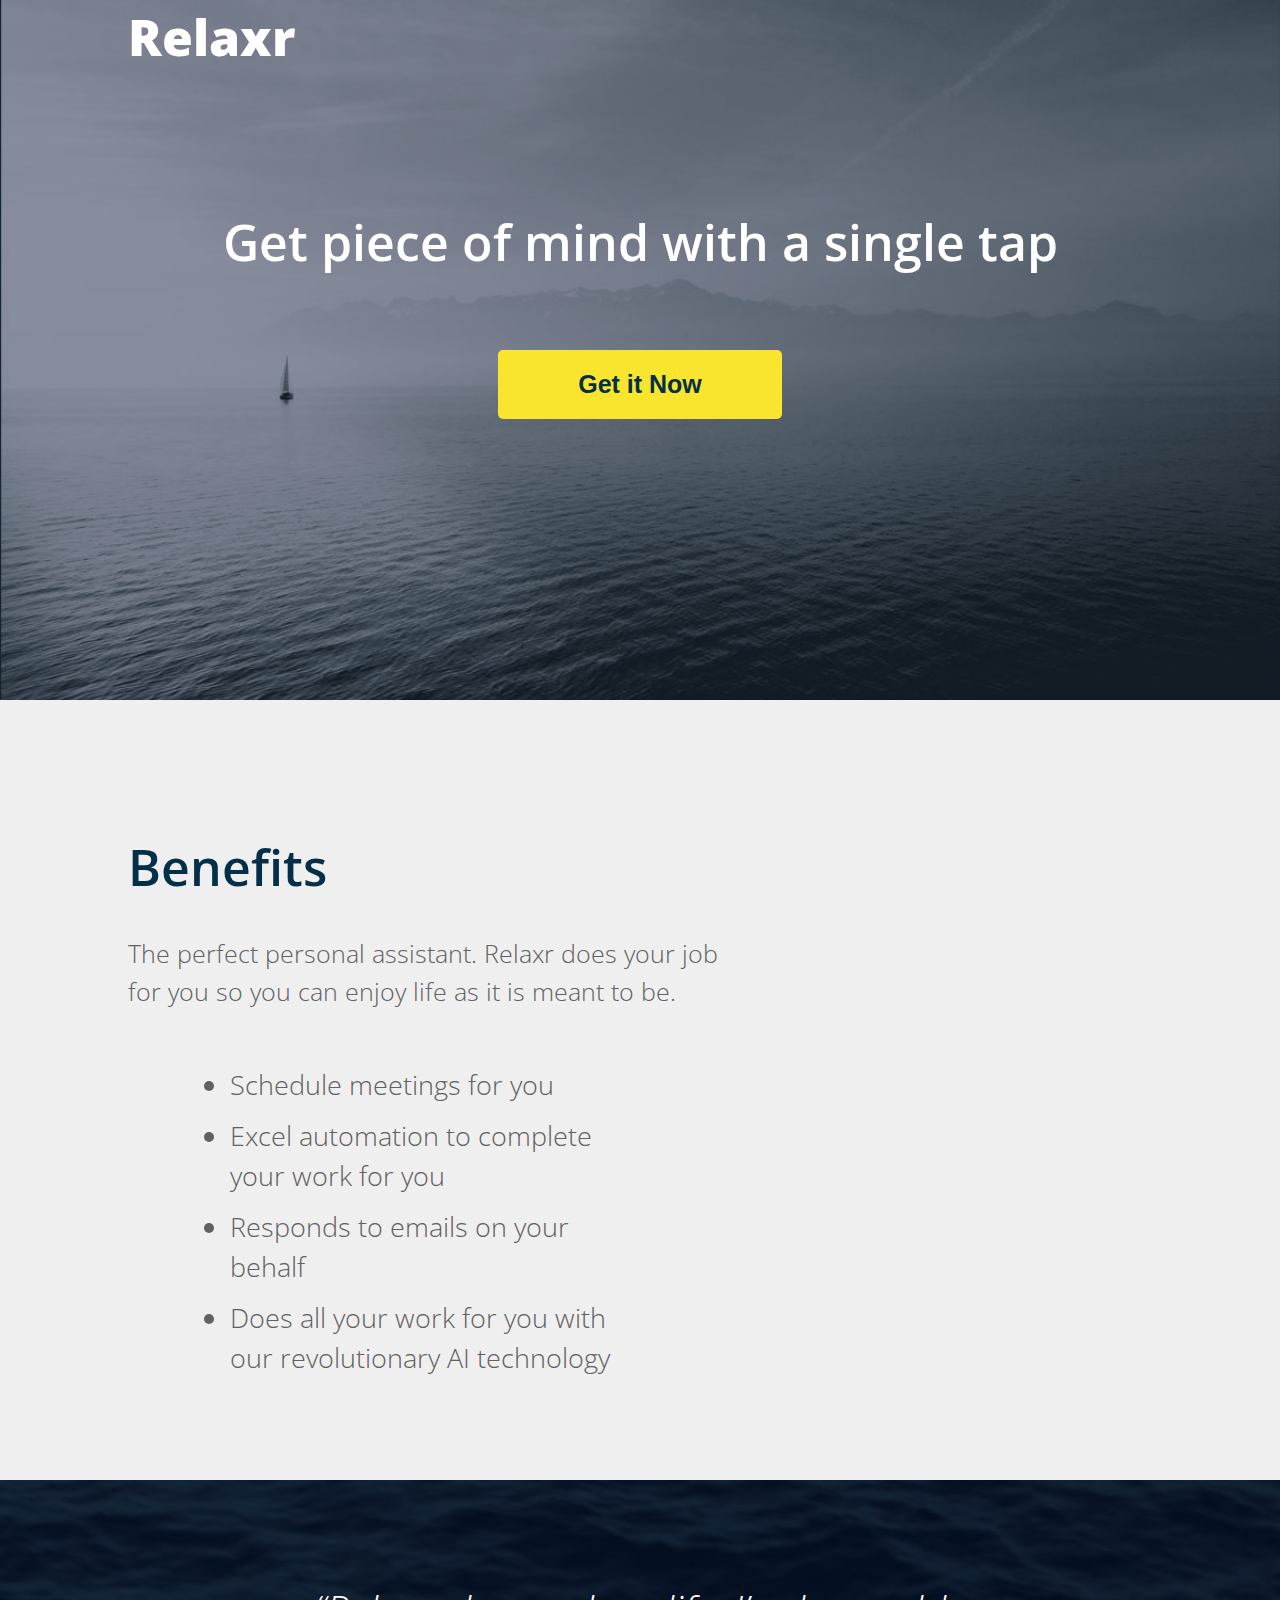
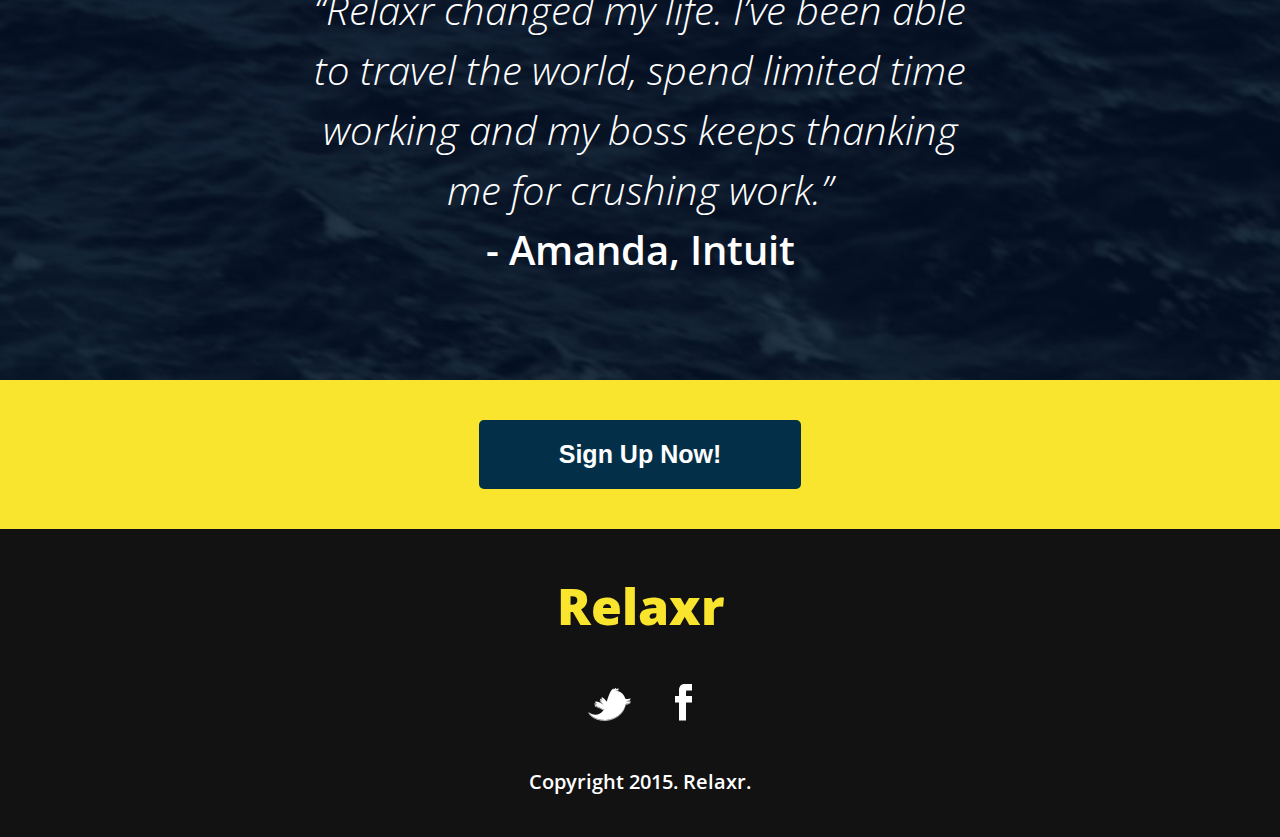
==== index.html @ 1d4b477f "Initial commit" ====
<!DOCTYPE html>
<html lang="en">
	<head>
  	<meta charset="utf-8">

		<title>Relaxr</title>

		<!-- external CSS link -->
		<link rel="stylesheet" href="./css/reset.css">
		<link rel="stylesheet" href="./css/style.css">
		<link href="https://fonts.googleapis.com/css?family=Open+Sans:300,300i,400,400i,600,800" rel="stylesheet">

	</head>
	<body>
		<section class="intro">
			<div class="container">
				<header>
					<h1>Relaxr</h1>
				</header>

				<h2 class="tagline">Get piece of mind with a single tap</h2>
				<button type="button" class="get_it_now">Get it Now</button>
			</div>
		</section>

		<section class="benefits">
			<div class="benefits_copy">
				<h3>Benefits</h3>
				<p class="paragraph">The perfect personal assistant. Relaxr does your job for you so you can enjoy life as it is meant to be.</p>

				<ul>
					<li>Schedule meetings for you</li>
					<li>Excel automation to complete your work for you</li>
					<li>Responds to emails on your behalf</li>
					<li>Does all your work for you with our revolutionary AI technology</li>
				</ul>
			</div>
		</section>

		<div class="testimonial">
			<p class="quote"><em>“Relaxr changed my life. I’ve been able to travel the world, spend limited time working and my boss keeps thanking me for crushing work.”</em><br><span>- Amanda, Intuit</span>
			</p>
		</div>

		<section class="sign_up">
			<button type="button" class="sign_up_now">Sign Up Now!</button>
		</section>

		<footer>
			<h2>Relaxr</h2>

			<nav>
				<img src="./images/twitter.png" alt="Twitter">
				<img src="./images/facebook.png" alt="Facebook">
			</nav>

			<p class="copyright">Copyright 2015. Relaxr.</p>
		</footer>
	</body>
</html>
---- css/style.css ----
/*
Project Name: Blank Template
Client: Your Client
Author: Pertheina Thomas
Developer @GA in NYC
*/


/******************************************
/* SETUP
/*******************************************/

/* Box Model Hack */
* {
  box-sizing: border-box;
}

/* Clear fix hack */
.clearfix:before,
.clearfix:after {
    content: " ";
    display: table;
}

.clearfix:after {
    clear: both;
}

/******************************************
/* BASE STYLES
/*******************************************/

body {
	color: #000;
	line-height: 1.5;
	font-family: 'Open Sans', sans-serif;
}


/******************************************
/* LAYOUT
/*******************************************/

/* Center the container */
.container, .benefits_copy {
	max-width: 90%;
 	margin: 0 auto;
 	width: 1024px;
 	height: 700px;
}

/******************************************
/* ADDITIONAL STYLES
/*******************************************/

.intro {
	background: url("../images/header_bg.jpg") no-repeat center top rgb(134,141,157);
	background-size: cover;
}

h1 {
	color: #fff;
	font-size: 50px;
	font-weight: 800;
}

.tagline {
	font-size: 50px;
	font-weight: 600;
	color: #fff;
	text-align: center;
	margin: 90px 0px 30px;
}

.get_it_now {
	background-color: #f9e42e;
	border: none;
	border-radius: 5px;
	padding: 20px 80px;
	font-weight: 800;
	font-size: 25px;
	color: #033048;
	text-decoration: none;
	align-content: center;
	display: block;
	margin: 0 auto;
}


.benefits {
	background-color: #f0efef;
	padding: 40px 10px;
	font-weight: 300;
}

h3 {
	font-weight: 600;
	font-size: 50px;
	color: #033048;
	padding: 90px 0px 30px 0px;
}

.paragraph {
	font-weight: 300;
	color: #606161;
	font-size: 25px;
	padding-bottom: 50px;
	padding-right: 40%;
}

ul {
	font-size: 27px;
	padding-right: 10%;
	color: #606161;
	padding-left: 10%;
	margin-right: 40%;
}

li {
	list-style-type: disc;
	color: #606161;
	padding: 5px 0px;
}

.testimonial {
	background-image: url('../images/testimonial_bg.jpg');
	background-repeat: no-repeat;
	background-size: cover;
	height: 500px;
}

.quote {
	font-weight: 300;
	color: #fff;
	font-size: 40px;
	text-align: center;
	padding: 100px 300px;
	font-style: italic;
}

span {
	font-weight: 600;
	font-style: normal;
}

.sign_up {
	background-color: #f9e42e;
	padding: 40px 0px;
}

.sign_up_now {
	background-color: #033048;
	border: none;
	border-radius: 5px;
	padding: 20px 80px;
	font-weight: 800;
	font-size: 25px;
	color: #fff;
	text-decoration: none;
	align-content: center;
	display: block;
	margin: 0 auto;
}

footer {
	background-color: #121212;
	display: block;
	margin: 0 auto;
}

img {
	display: inline-block;
	padding: 0px 20px;
}

nav {
	width: 1024px;
	margin-left: 568px;
	/*margin 0 auto not working, not sure why?*/
}

h2 {
	color: #f9e42e;
	font-weight: 800;
	font-size: 50px;
	text-align: center;
	padding: 40px;
	}

.copyright {
	font-weight: 600;
	font-size: 20px;
	color: #fff;
	text-align: center;
	padding: 40px 0px;
}
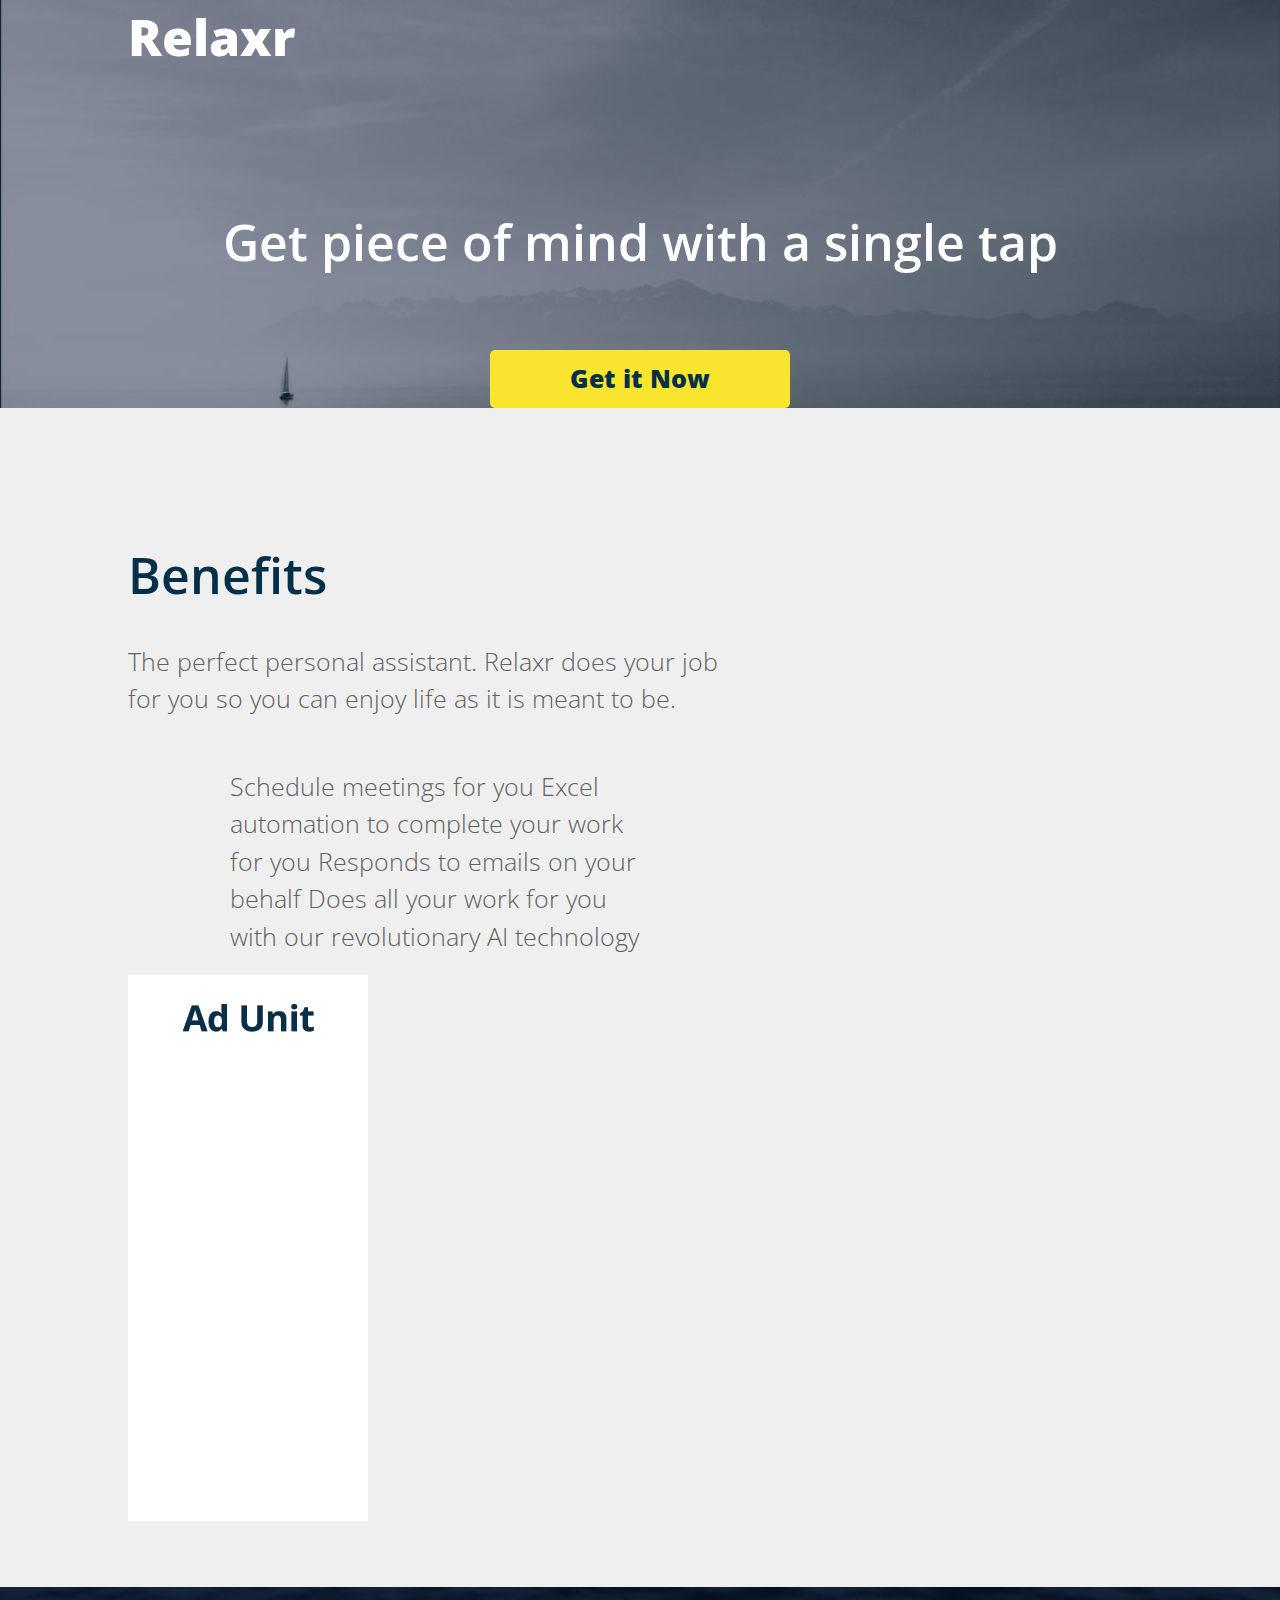
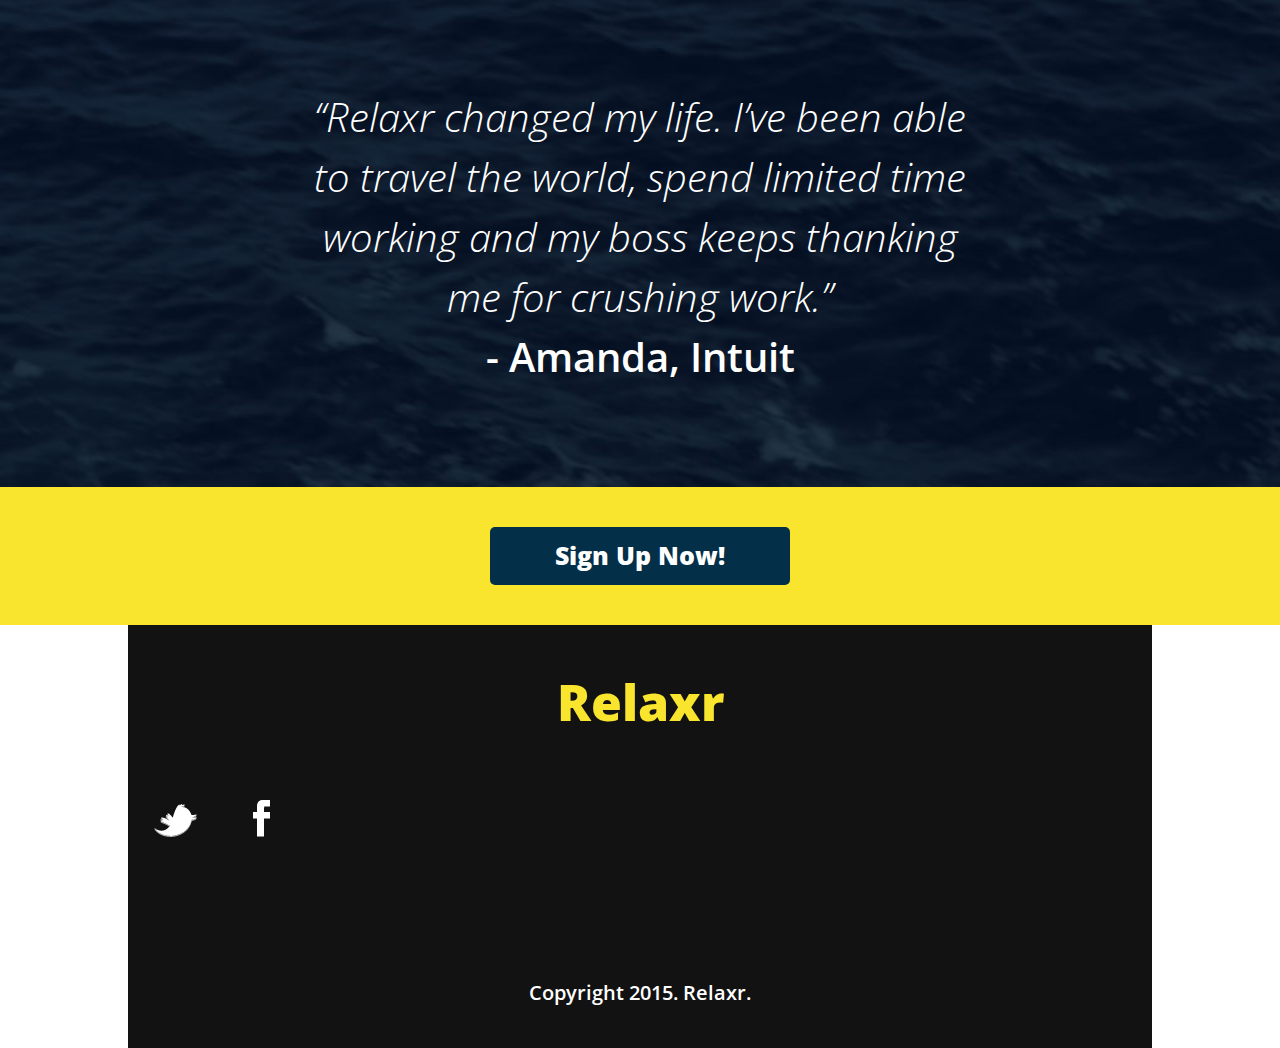
==== commit 3f9e128d: "Added blog" ====
--- a/index.html
+++ b/index.html
@@ -19,7 +19,7 @@
 				</header>
 
 				<h2 class="tagline">Get piece of mind with a single tap</h2>
-				<button type="button" class="get_it_now">Get it Now</button>
+				<a href="#" alt="#" class="yellow">Get it Now</a>
 			</div>
 		</section>
 
@@ -28,12 +28,14 @@
 				<h3>Benefits</h3>
 				<p class="paragraph">The perfect personal assistant. Relaxr does your job for you so you can enjoy life as it is meant to be.</p>
 
-				<ul>
+				<ul class="points">
 					<li>Schedule meetings for you</li>
 					<li>Excel automation to complete your work for you</li>
 					<li>Responds to emails on your behalf</li>
 					<li>Does all your work for you with our revolutionary AI technology</li>
 				</ul>
+
+				<img src="./images/ad-unit.png" alt="Advert" href="#">
 			</div>
 		</section>
 
@@ -43,16 +45,16 @@
 		</div>
 
 		<section class="sign_up">
-			<button type="button" class="sign_up_now">Sign Up Now!</button>
+			<a type="button" class="blue">Sign Up Now!</a>
 		</section>
 
-		<footer>
+		<footer class="container">
 			<h2>Relaxr</h2>
 
-			<nav>
-				<img src="./images/twitter.png" alt="Twitter">
-				<img src="./images/facebook.png" alt="Facebook">
-			</nav>
+			<ul>
+				<li><a href="#"><img src="images/twitter.png" alt="Twitter logo"></a></li>
+				<li><a href="#"><img src="images/facebook.png" alt="Facebook logo"></a></li>
+			</ul>
 
 			<p class="copyright">Copyright 2015. Relaxr.</p>
 		</footer>
--- a/css/style.css
+++ b/css/style.css
@@ -46,7 +46,6 @@
 	max-width: 90%;
  	margin: 0 auto;
  	width: 1024px;
- 	height: 700px;
 }
 
 /******************************************
@@ -62,6 +61,7 @@
 	color: #fff;
 	font-size: 50px;
 	font-weight: 800;
+	margin: 0;
 }
 
 .tagline {
@@ -72,16 +72,17 @@
 	margin: 90px 0px 30px;
 }
 
-.get_it_now {
+.yellow {
 	background-color: #f9e42e;
 	border: none;
 	border-radius: 5px;
-	padding: 20px 80px;
-	font-weight: 800;
-	font-size: 25px;
-	color: #033048;
-	text-decoration: none;
-	align-content: center;
+	padding: 10px 10px;
+	font-weight: 800;
+	font-size: 25px;
+	color: #033048;
+	text-decoration: none;
+	text-align: center;
+	width: 300px;
 	display: block;
 	margin: 0 auto;
 }
@@ -108,18 +109,18 @@
 	padding-right: 40%;
 }
 
-ul {
-	font-size: 27px;
+.points {
+	font-size: 25px;
 	padding-right: 10%;
 	color: #606161;
 	padding-left: 10%;
 	margin-right: 40%;
 }
 
-li {
-	list-style-type: disc;
+.points li {
 	color: #606161;
 	padding: 5px 0px;
+		list-style-type: disc;
 }
 
 .testimonial {
@@ -148,18 +149,141 @@
 	padding: 40px 0px;
 }
 
-.sign_up_now {
+.blue {
 	background-color: #033048;
 	border: none;
 	border-radius: 5px;
-	padding: 20px 80px;
-	font-weight: 800;
-	font-size: 25px;
-	color: #fff;
+	padding: 10px 10px;
+	font-weight: 800;
+	font-size: 25px;
+	color: #fff;
+	width: 300px;
+	text-align: center;
 	text-decoration: none;
 	align-content: center;
 	display: block;
 	margin: 0 auto;
+}
+
+nav {
+	float: right;
+	margin-top: 40px;
+}
+
+nav li {
+	font-size: 20px;
+	padding: 10px 15px;
+}
+
+.heading a, li {
+	display: inline;
+	text-decoration: none;
+	color: #f9e42e;
+}
+
+h2 {
+	color: #f9e42e;
+	font-weight: 800;
+	font-size: 50px;
+	text-align: center;
+	padding: 40px;
+}
+
+.copyright {
+	font-weight: 600;
+	font-size: 20px;
+	color: #fff;
+	text-align: center;
+	padding: 40px 0px;
+}
+
+.heading {
+	background-color: #033048;
+	height: 120px;
+	margin: 0;
+}
+
+.heading h1 {
+	margin-top: 15px;
+	position: absolute;
+}
+
+.blog {
+	margin-top: 50px;
+	width: 70%;
+	float: left;
+}
+
+article {
+	margin-right: 10%;
+	margin-bottom: 50px;
+	padding-bottom: 55px;
+	border-bottom: 2px solid #033048;
+}
+
+h4 {
+	font-size: 40px;
+	color: #033048;
+	font-weight: 600;
+	line-height: 40px;
+}
+
+img {
+	padding: 20px 0px;
+}
+
+.read_more {
+	font-weight: 600;
+	text-decoration: none;
+	color: #033048;
+	font-size: 20px;
+	float: right;
+}
+
+.learn_more {
+	font-weight: 600;
+	text-decoration: none;
+	color: #033048;
+	font-size: 20px;
+}
+
+p {
+	font-weight: 300;
+	color: #606161;
+	font-size: 20px;
+	padding-bottom: 50px;
+}
+
+article p::first-letter {
+	font-size: 80px;
+	float: left;
+	font-weight: 600;
+	padding-right: 5px;
+}
+
+.sidebar {
+	float: right;
+	width: 30%;
+	padding: 50px 30px;
+}
+
+h5 {
+	font-weight: 800;
+	font-size: 30px;
+	color: #033048;
+}
+
+.categories {
+	padding: 20px 0px;
+
+}
+
+.categories li a {
+	text-decoration: none;
+	font-weight: 300;
+	color: #033048;
+	font-size: 25px;
+	display: block;
 }
 
 footer {
@@ -168,41 +292,26 @@
 	margin: 0 auto;
 }
 
-img {
-	display: inline-block;
-	padding: 0px 20px;
-}
-
-nav {
-	width: 1024px;
-	margin-left: 568px;
-	/*margin 0 auto not working, not sure why?*/
-}
-
-h2 {
-	color: #f9e42e;
-	font-weight: 800;
-	font-size: 50px;
-	text-align: center;
-	padding: 40px;
-	}
-
-.copyright {
-	font-weight: 600;
-	font-size: 20px;
-	color: #fff;
-	text-align: center;
-	padding: 40px 0px;
-}
-
-
-
-
-
-
-
-
-
-
-
-
+footer ul li {
+  display: inline-block;
+  list-style: none;
+  margin: 0 26px 75px;
+}
+
+
+
+
+
+
+
+
+
+
+
+
+
+
+
+
+
+
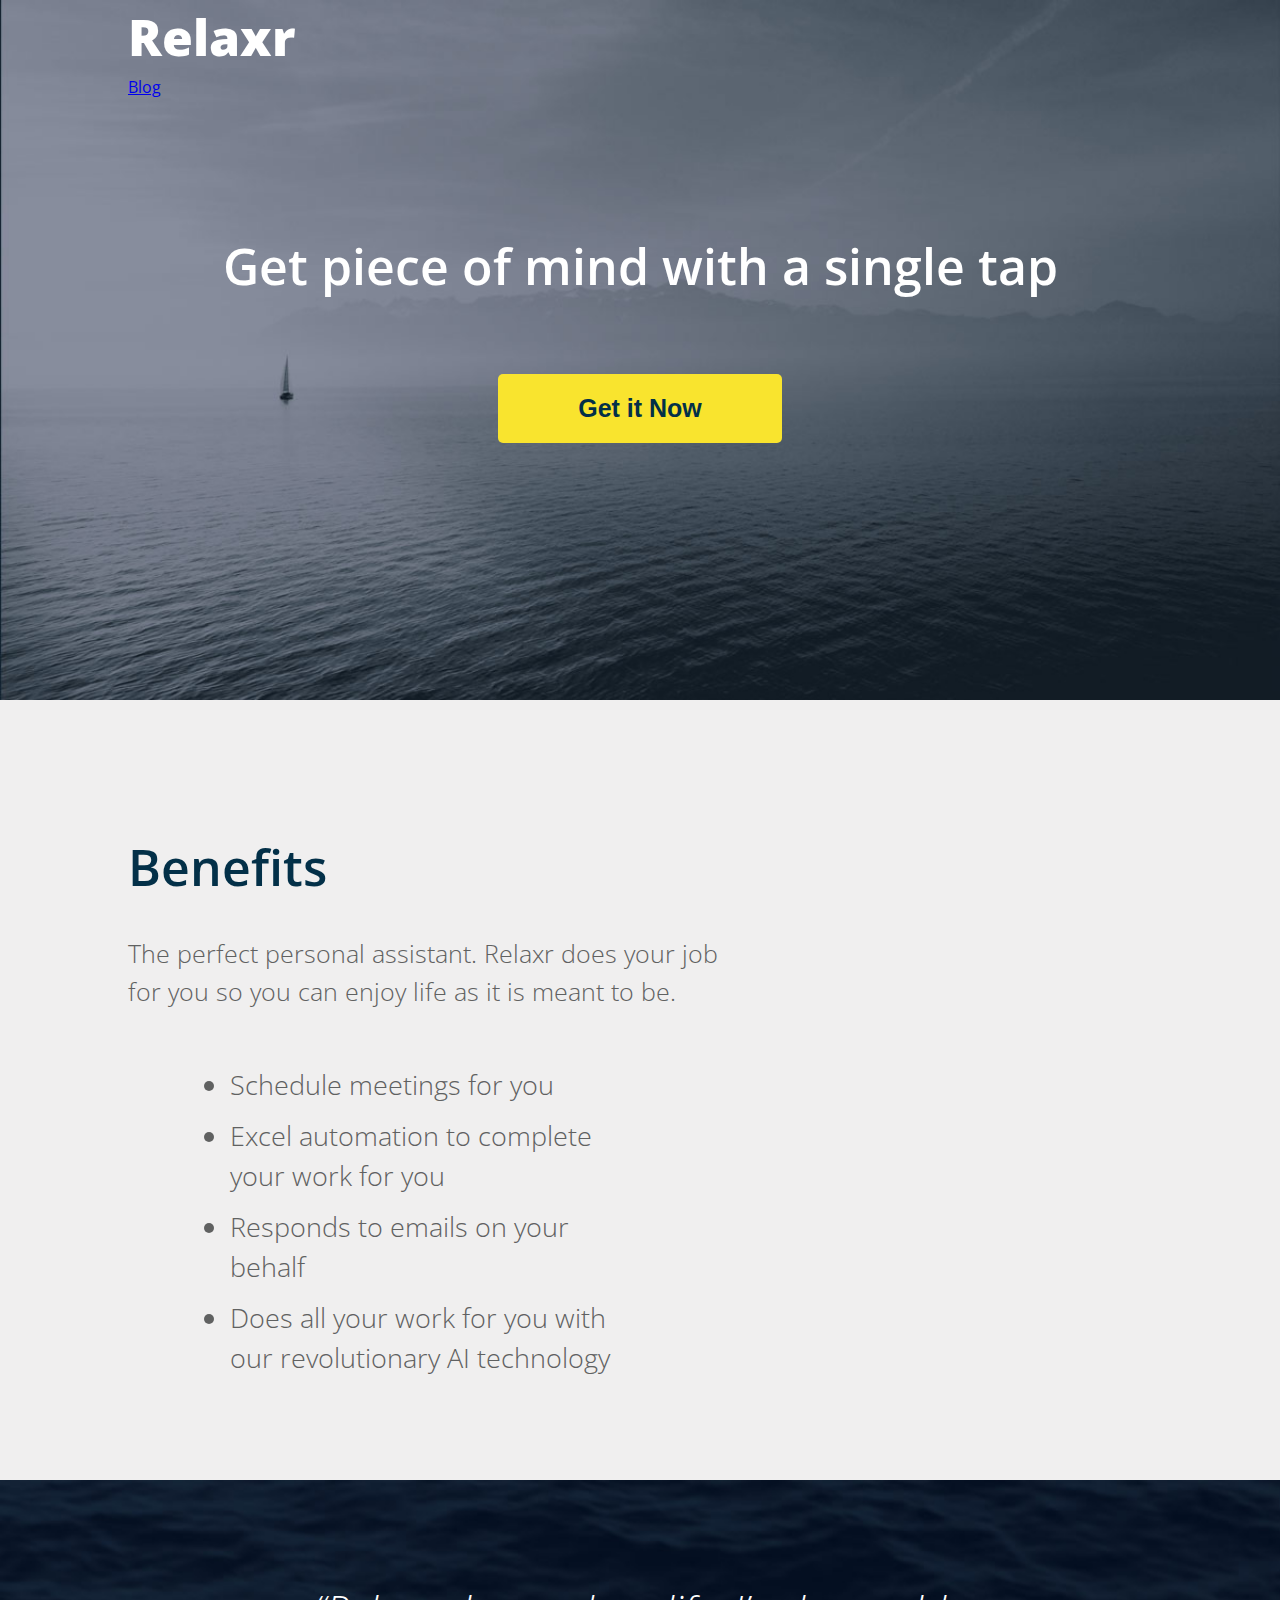
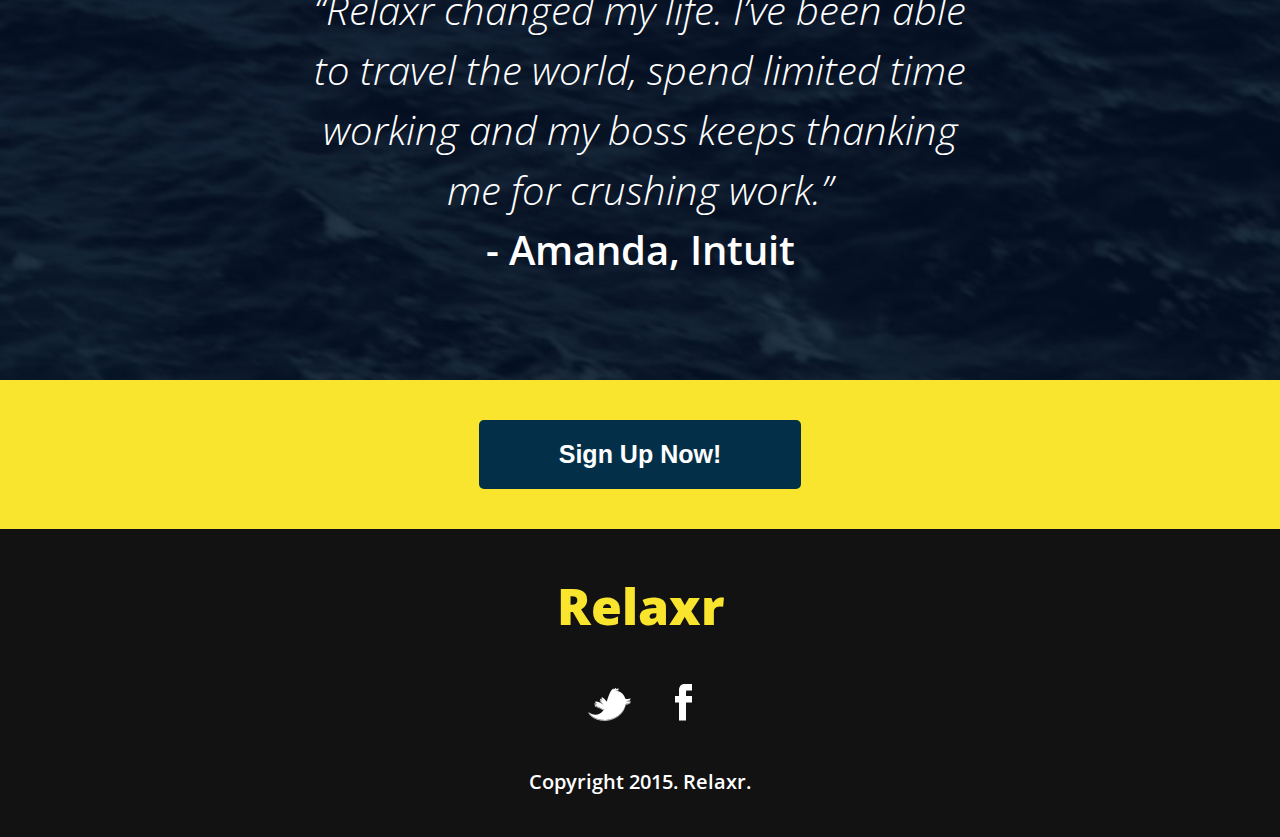
==== commit a6e6f8ca: "updates" ====
--- a/index.html
+++ b/index.html
@@ -17,9 +17,10 @@
 				<header>
 					<h1>Relaxr</h1>
 				</header>
+				<a href="./blog.html" class="navblog">Blog</a>
 
 				<h2 class="tagline">Get piece of mind with a single tap</h2>
-				<a href="#" alt="#" class="yellow">Get it Now</a>
+				<button type="button" class="get_it_now">Get it Now</button>
 			</div>
 		</section>
 
@@ -28,14 +29,12 @@
 				<h3>Benefits</h3>
 				<p class="paragraph">The perfect personal assistant. Relaxr does your job for you so you can enjoy life as it is meant to be.</p>
 
-				<ul class="points">
+				<ul>
 					<li>Schedule meetings for you</li>
 					<li>Excel automation to complete your work for you</li>
 					<li>Responds to emails on your behalf</li>
 					<li>Does all your work for you with our revolutionary AI technology</li>
 				</ul>
-
-				<img src="./images/ad-unit.png" alt="Advert" href="#">
 			</div>
 		</section>
 
@@ -45,16 +44,16 @@
 		</div>
 
 		<section class="sign_up">
-			<a type="button" class="blue">Sign Up Now!</a>
+			<button type="button" class="sign_up_now">Sign Up Now!</button>
 		</section>
 
-		<footer class="container">
+		<footer>
 			<h2>Relaxr</h2>
 
-			<ul>
-				<li><a href="#"><img src="images/twitter.png" alt="Twitter logo"></a></li>
-				<li><a href="#"><img src="images/facebook.png" alt="Facebook logo"></a></li>
-			</ul>
+			<nav>
+				<img src="./images/twitter.png" alt="Twitter">
+				<img src="./images/facebook.png" alt="Facebook">
+			</nav>
 
 			<p class="copyright">Copyright 2015. Relaxr.</p>
 		</footer>
--- a/css/style.css
+++ b/css/style.css
@@ -46,6 +46,7 @@
 	max-width: 90%;
  	margin: 0 auto;
  	width: 1024px;
+ 	height: 700px;
 }
 
 /******************************************
@@ -61,7 +62,6 @@
 	color: #fff;
 	font-size: 50px;
 	font-weight: 800;
-	margin: 0;
 }
 
 .tagline {
@@ -72,17 +72,21 @@
 	margin: 90px 0px 30px;
 }
 
-.yellow {
+.blognav a{
+	font-size: 20px;
+	color: #fff;
+}
+
+.get_it_now {
 	background-color: #f9e42e;
 	border: none;
 	border-radius: 5px;
-	padding: 10px 10px;
+	padding: 20px 80px;
 	font-weight: 800;
 	font-size: 25px;
 	color: #033048;
 	text-decoration: none;
-	text-align: center;
-	width: 300px;
+	align-content: center;
 	display: block;
 	margin: 0 auto;
 }
@@ -109,18 +113,18 @@
 	padding-right: 40%;
 }
 
-.points {
-	font-size: 25px;
+ul {
+	font-size: 27px;
 	padding-right: 10%;
 	color: #606161;
 	padding-left: 10%;
 	margin-right: 40%;
 }
 
-.points li {
+li {
+	list-style-type: disc;
 	color: #606161;
 	padding: 5px 0px;
-		list-style-type: disc;
 }
 
 .testimonial {
@@ -149,169 +153,61 @@
 	padding: 40px 0px;
 }
 
-.blue {
+.sign_up_now {
 	background-color: #033048;
 	border: none;
 	border-radius: 5px;
-	padding: 10px 10px;
+	padding: 20px 80px;
 	font-weight: 800;
 	font-size: 25px;
 	color: #fff;
-	width: 300px;
-	text-align: center;
 	text-decoration: none;
 	align-content: center;
 	display: block;
 	margin: 0 auto;
 }
 
-nav {
-	float: right;
-	margin-top: 40px;
-}
-
-nav li {
-	font-size: 20px;
-	padding: 10px 15px;
-}
-
-.heading a, li {
-	display: inline;
-	text-decoration: none;
-	color: #f9e42e;
-}
-
-h2 {
-	color: #f9e42e;
-	font-weight: 800;
-	font-size: 50px;
-	text-align: center;
-	padding: 40px;
-}
-
-.copyright {
-	font-weight: 600;
-	font-size: 20px;
-	color: #fff;
-	text-align: center;
-	padding: 40px 0px;
-}
-
-.heading {
-	background-color: #033048;
-	height: 120px;
-	margin: 0;
-}
-
-.heading h1 {
-	margin-top: 15px;
-	position: absolute;
-}
-
-.blog {
-	margin-top: 50px;
-	width: 70%;
-	float: left;
-}
-
-article {
-	margin-right: 10%;
-	margin-bottom: 50px;
-	padding-bottom: 55px;
-	border-bottom: 2px solid #033048;
-}
-
-h4 {
-	font-size: 40px;
-	color: #033048;
-	font-weight: 600;
-	line-height: 40px;
-}
-
-img {
-	padding: 20px 0px;
-}
-
-.read_more {
-	font-weight: 600;
-	text-decoration: none;
-	color: #033048;
-	font-size: 20px;
-	float: right;
-}
-
-.learn_more {
-	font-weight: 600;
-	text-decoration: none;
-	color: #033048;
-	font-size: 20px;
-}
-
-p {
-	font-weight: 300;
-	color: #606161;
-	font-size: 20px;
-	padding-bottom: 50px;
-}
-
-article p::first-letter {
-	font-size: 80px;
-	float: left;
-	font-weight: 600;
-	padding-right: 5px;
-}
-
-.sidebar {
-	float: right;
-	width: 30%;
-	padding: 50px 30px;
-}
-
-h5 {
-	font-weight: 800;
-	font-size: 30px;
-	color: #033048;
-}
-
-.categories {
-	padding: 20px 0px;
-
-}
-
-.categories li a {
-	text-decoration: none;
-	font-weight: 300;
-	color: #033048;
-	font-size: 25px;
-	display: block;
-}
-
 footer {
 	background-color: #121212;
 	display: block;
 	margin: 0 auto;
 }
 
-footer ul li {
-  display: inline-block;
-  list-style: none;
-  margin: 0 26px 75px;
-}
-
-
-
-
-
-
-
-
-
-
-
-
-
-
-
-
-
-
+img {
+	display: inline-block;
+	padding: 0px 20px;
+}
+
+nav {
+	width: 1024px;
+	margin-left: 568px;
+	/*margin 0 auto not working, not sure why?*/
+}
+
+h2 {
+	color: #f9e42e;
+	font-weight: 800;
+	font-size: 50px;
+	text-align: center;
+	padding: 40px;
+	}
+
+.copyright {
+	font-weight: 600;
+	font-size: 20px;
+	color: #fff;
+	text-align: center;
+	padding: 40px 0px;
+}
+
+
+
+
+
+
+
+
+
+
+
+
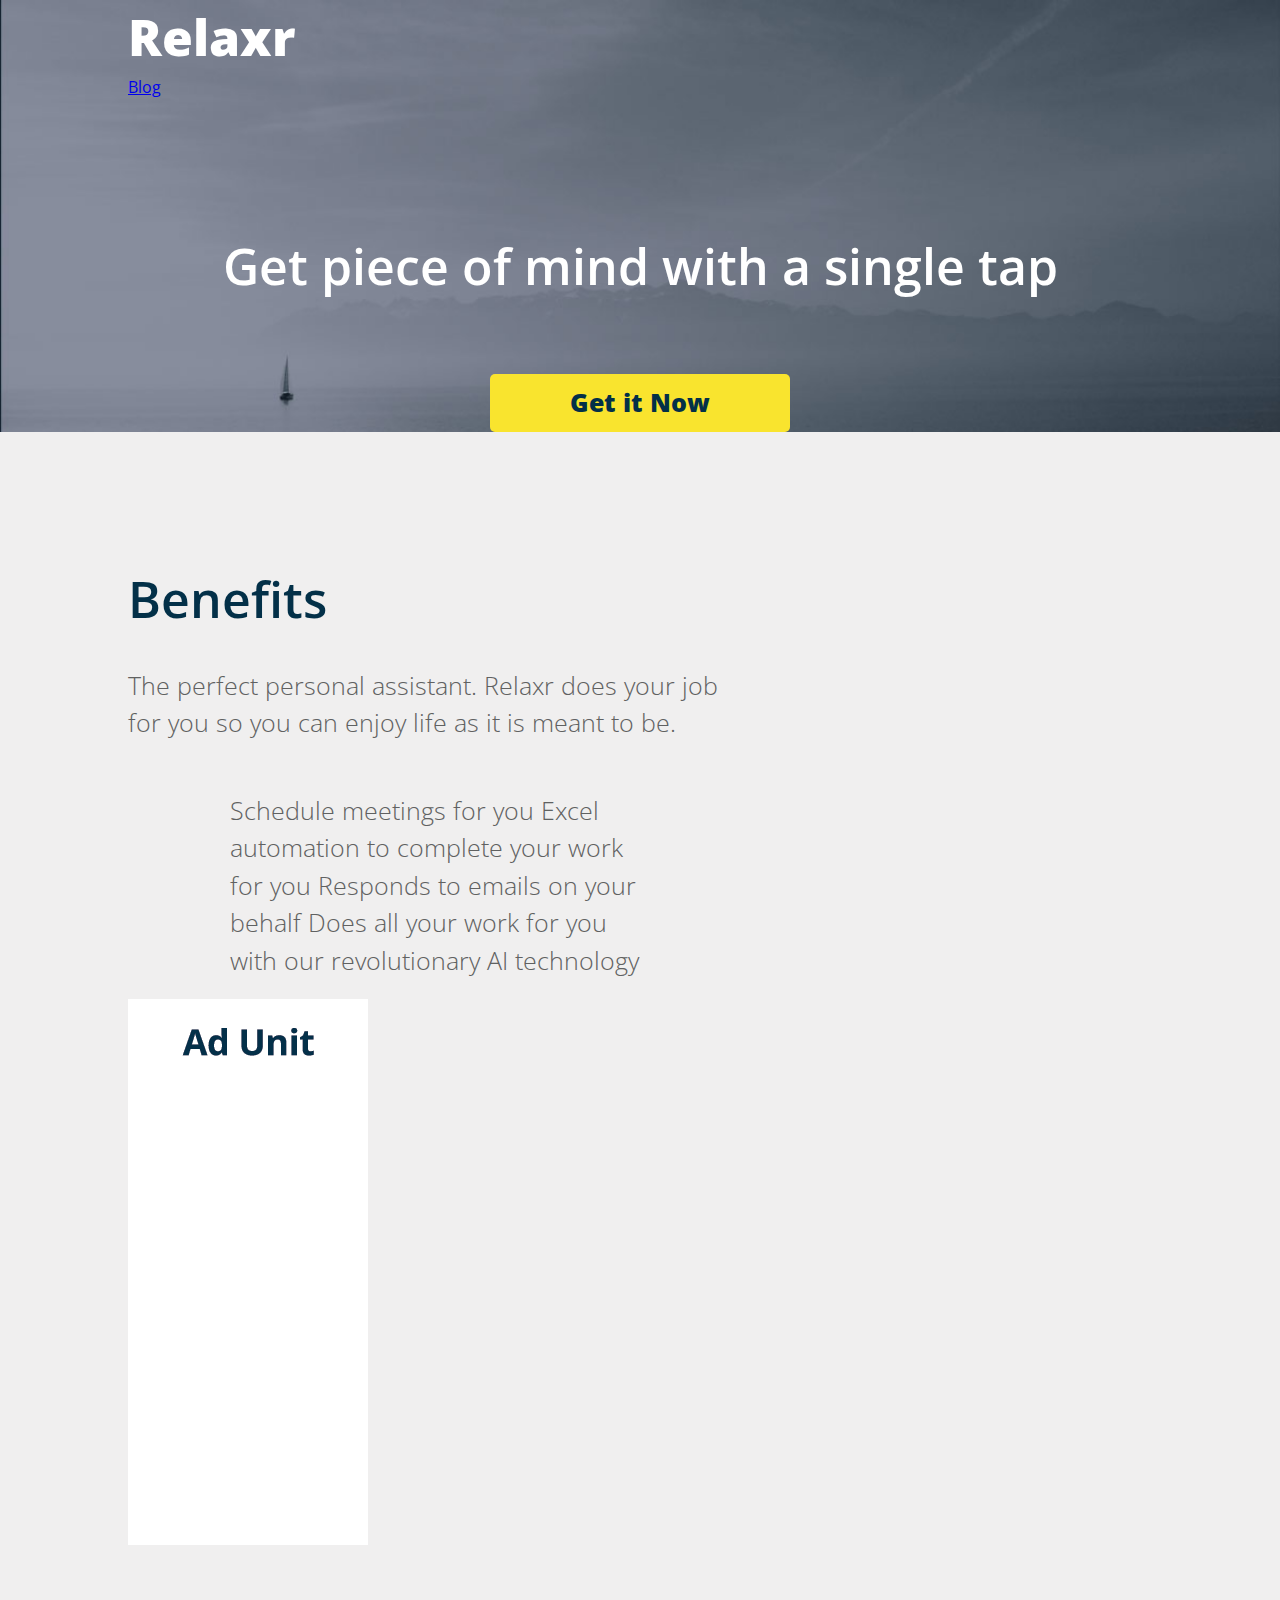
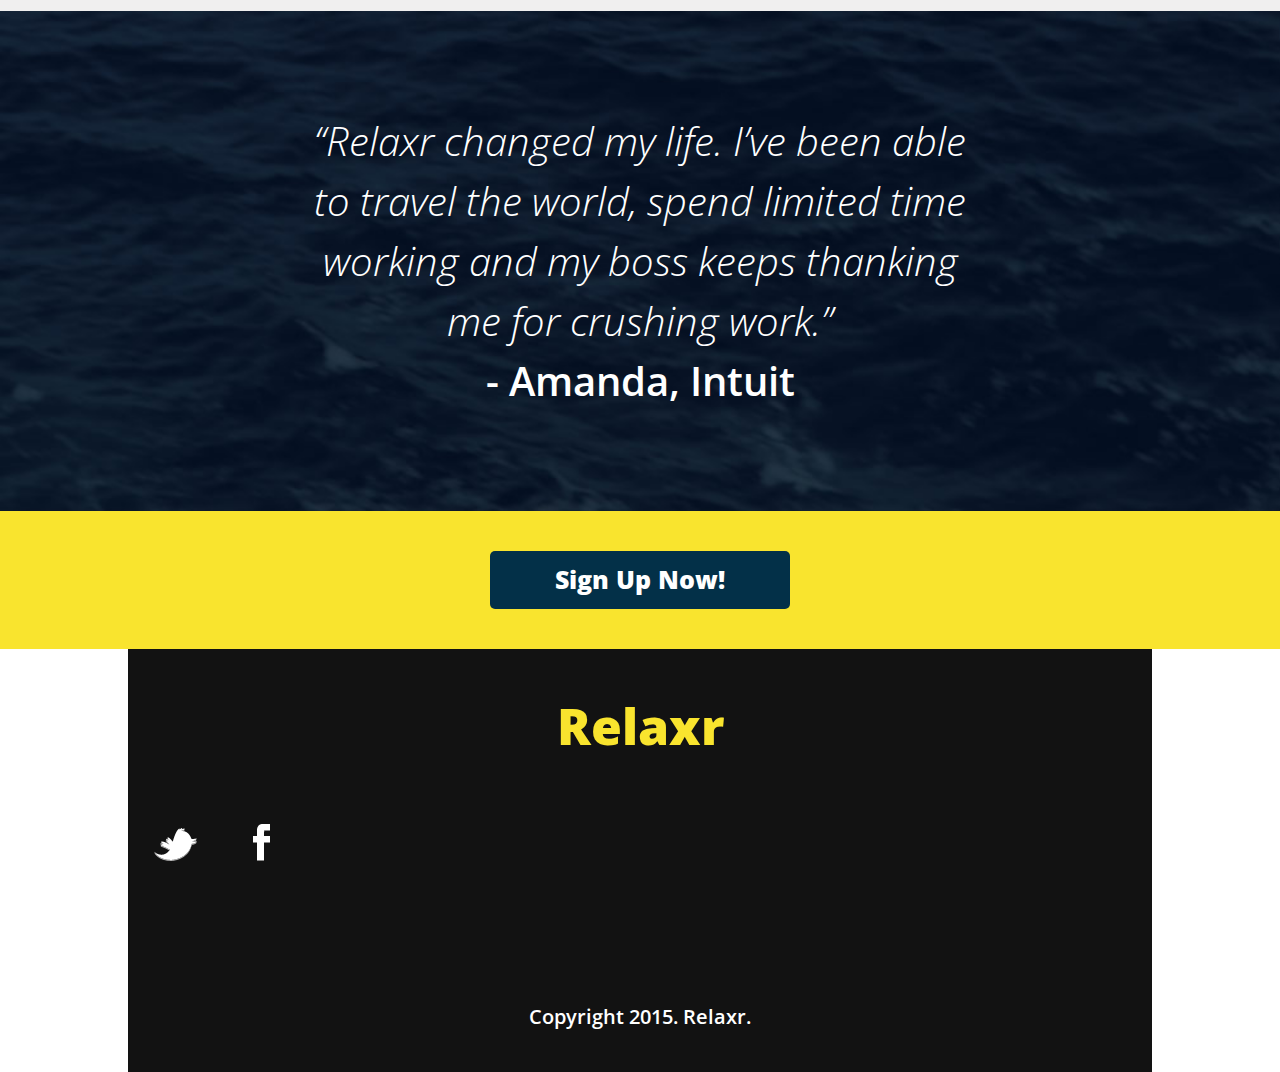
==== commit c87f73c6: "Merge branch 'master' into gh-pages" ====
--- a/index.html
+++ b/index.html
@@ -20,7 +20,7 @@
 				<a href="./blog.html" class="navblog">Blog</a>
 
 				<h2 class="tagline">Get piece of mind with a single tap</h2>
-				<button type="button" class="get_it_now">Get it Now</button>
+				<a href="#" alt="#" class="yellow">Get it Now</a>
 			</div>
 		</section>
 
@@ -29,12 +29,14 @@
 				<h3>Benefits</h3>
 				<p class="paragraph">The perfect personal assistant. Relaxr does your job for you so you can enjoy life as it is meant to be.</p>
 
-				<ul>
+				<ul class="points">
 					<li>Schedule meetings for you</li>
 					<li>Excel automation to complete your work for you</li>
 					<li>Responds to emails on your behalf</li>
 					<li>Does all your work for you with our revolutionary AI technology</li>
 				</ul>
+
+				<img src="./images/ad-unit.png" alt="Advert" href="#">
 			</div>
 		</section>
 
@@ -44,16 +46,16 @@
 		</div>
 
 		<section class="sign_up">
-			<button type="button" class="sign_up_now">Sign Up Now!</button>
+			<a type="button" class="blue">Sign Up Now!</a>
 		</section>
 
-		<footer>
+		<footer class="container">
 			<h2>Relaxr</h2>
 
-			<nav>
-				<img src="./images/twitter.png" alt="Twitter">
-				<img src="./images/facebook.png" alt="Facebook">
-			</nav>
+			<ul>
+				<li><a href="#"><img src="images/twitter.png" alt="Twitter logo"></a></li>
+				<li><a href="#"><img src="images/facebook.png" alt="Facebook logo"></a></li>
+			</ul>
 
 			<p class="copyright">Copyright 2015. Relaxr.</p>
 		</footer>
--- a/css/style.css
+++ b/css/style.css
@@ -46,7 +46,6 @@
 	max-width: 90%;
  	margin: 0 auto;
  	width: 1024px;
- 	height: 700px;
 }
 
 /******************************************
@@ -62,6 +61,7 @@
 	color: #fff;
 	font-size: 50px;
 	font-weight: 800;
+	margin: 0;
 }
 
 .tagline {
@@ -72,21 +72,23 @@
 	margin: 90px 0px 30px;
 }
 
+
 .blognav a{
 	font-size: 20px;
 	color: #fff;
 }
 
-.get_it_now {
+.yellow {
 	background-color: #f9e42e;
 	border: none;
 	border-radius: 5px;
-	padding: 20px 80px;
-	font-weight: 800;
-	font-size: 25px;
-	color: #033048;
-	text-decoration: none;
-	align-content: center;
+	padding: 10px 10px;
+	font-weight: 800;
+	font-size: 25px;
+	color: #033048;
+	text-decoration: none;
+	text-align: center;
+	width: 300px;
 	display: block;
 	margin: 0 auto;
 }
@@ -113,18 +115,18 @@
 	padding-right: 40%;
 }
 
-ul {
-	font-size: 27px;
+.points {
+	font-size: 25px;
 	padding-right: 10%;
 	color: #606161;
 	padding-left: 10%;
 	margin-right: 40%;
 }
 
-li {
-	list-style-type: disc;
+.points li {
 	color: #606161;
 	padding: 5px 0px;
+		list-style-type: disc;
 }
 
 .testimonial {
@@ -153,18 +155,141 @@
 	padding: 40px 0px;
 }
 
-.sign_up_now {
+.blue {
 	background-color: #033048;
 	border: none;
 	border-radius: 5px;
-	padding: 20px 80px;
-	font-weight: 800;
-	font-size: 25px;
-	color: #fff;
+	padding: 10px 10px;
+	font-weight: 800;
+	font-size: 25px;
+	color: #fff;
+	width: 300px;
+	text-align: center;
 	text-decoration: none;
 	align-content: center;
 	display: block;
 	margin: 0 auto;
+}
+
+nav {
+	float: right;
+	margin-top: 40px;
+}
+
+nav li {
+	font-size: 20px;
+	padding: 10px 15px;
+}
+
+.heading a, li {
+	display: inline;
+	text-decoration: none;
+	color: #f9e42e;
+}
+
+h2 {
+	color: #f9e42e;
+	font-weight: 800;
+	font-size: 50px;
+	text-align: center;
+	padding: 40px;
+}
+
+.copyright {
+	font-weight: 600;
+	font-size: 20px;
+	color: #fff;
+	text-align: center;
+	padding: 40px 0px;
+}
+
+.heading {
+	background-color: #033048;
+	height: 120px;
+	margin: 0;
+}
+
+.heading h1 {
+	margin-top: 15px;
+	position: absolute;
+}
+
+.blog {
+	margin-top: 50px;
+	width: 70%;
+	float: left;
+}
+
+article {
+	margin-right: 10%;
+	margin-bottom: 50px;
+	padding-bottom: 55px;
+	border-bottom: 2px solid #033048;
+}
+
+h4 {
+	font-size: 40px;
+	color: #033048;
+	font-weight: 600;
+	line-height: 40px;
+}
+
+img {
+	padding: 20px 0px;
+}
+
+.read_more {
+	font-weight: 600;
+	text-decoration: none;
+	color: #033048;
+	font-size: 20px;
+	float: right;
+}
+
+.learn_more {
+	font-weight: 600;
+	text-decoration: none;
+	color: #033048;
+	font-size: 20px;
+}
+
+p {
+	font-weight: 300;
+	color: #606161;
+	font-size: 20px;
+	padding-bottom: 50px;
+}
+
+article p::first-letter {
+	font-size: 80px;
+	float: left;
+	font-weight: 600;
+	padding-right: 5px;
+}
+
+.sidebar {
+	float: right;
+	width: 30%;
+	padding: 50px 30px;
+}
+
+h5 {
+	font-weight: 800;
+	font-size: 30px;
+	color: #033048;
+}
+
+.categories {
+	padding: 20px 0px;
+
+}
+
+.categories li a {
+	text-decoration: none;
+	font-weight: 300;
+	color: #033048;
+	font-size: 25px;
+	display: block;
 }
 
 footer {
@@ -173,41 +298,26 @@
 	margin: 0 auto;
 }
 
-img {
-	display: inline-block;
-	padding: 0px 20px;
-}
-
-nav {
-	width: 1024px;
-	margin-left: 568px;
-	/*margin 0 auto not working, not sure why?*/
-}
-
-h2 {
-	color: #f9e42e;
-	font-weight: 800;
-	font-size: 50px;
-	text-align: center;
-	padding: 40px;
-	}
-
-.copyright {
-	font-weight: 600;
-	font-size: 20px;
-	color: #fff;
-	text-align: center;
-	padding: 40px 0px;
-}
-
-
-
-
-
-
-
-
-
-
-
-
+footer ul li {
+  display: inline-block;
+  list-style: none;
+  margin: 0 26px 75px;
+}
+
+
+
+
+
+
+
+
+
+
+
+
+
+
+
+
+
+
